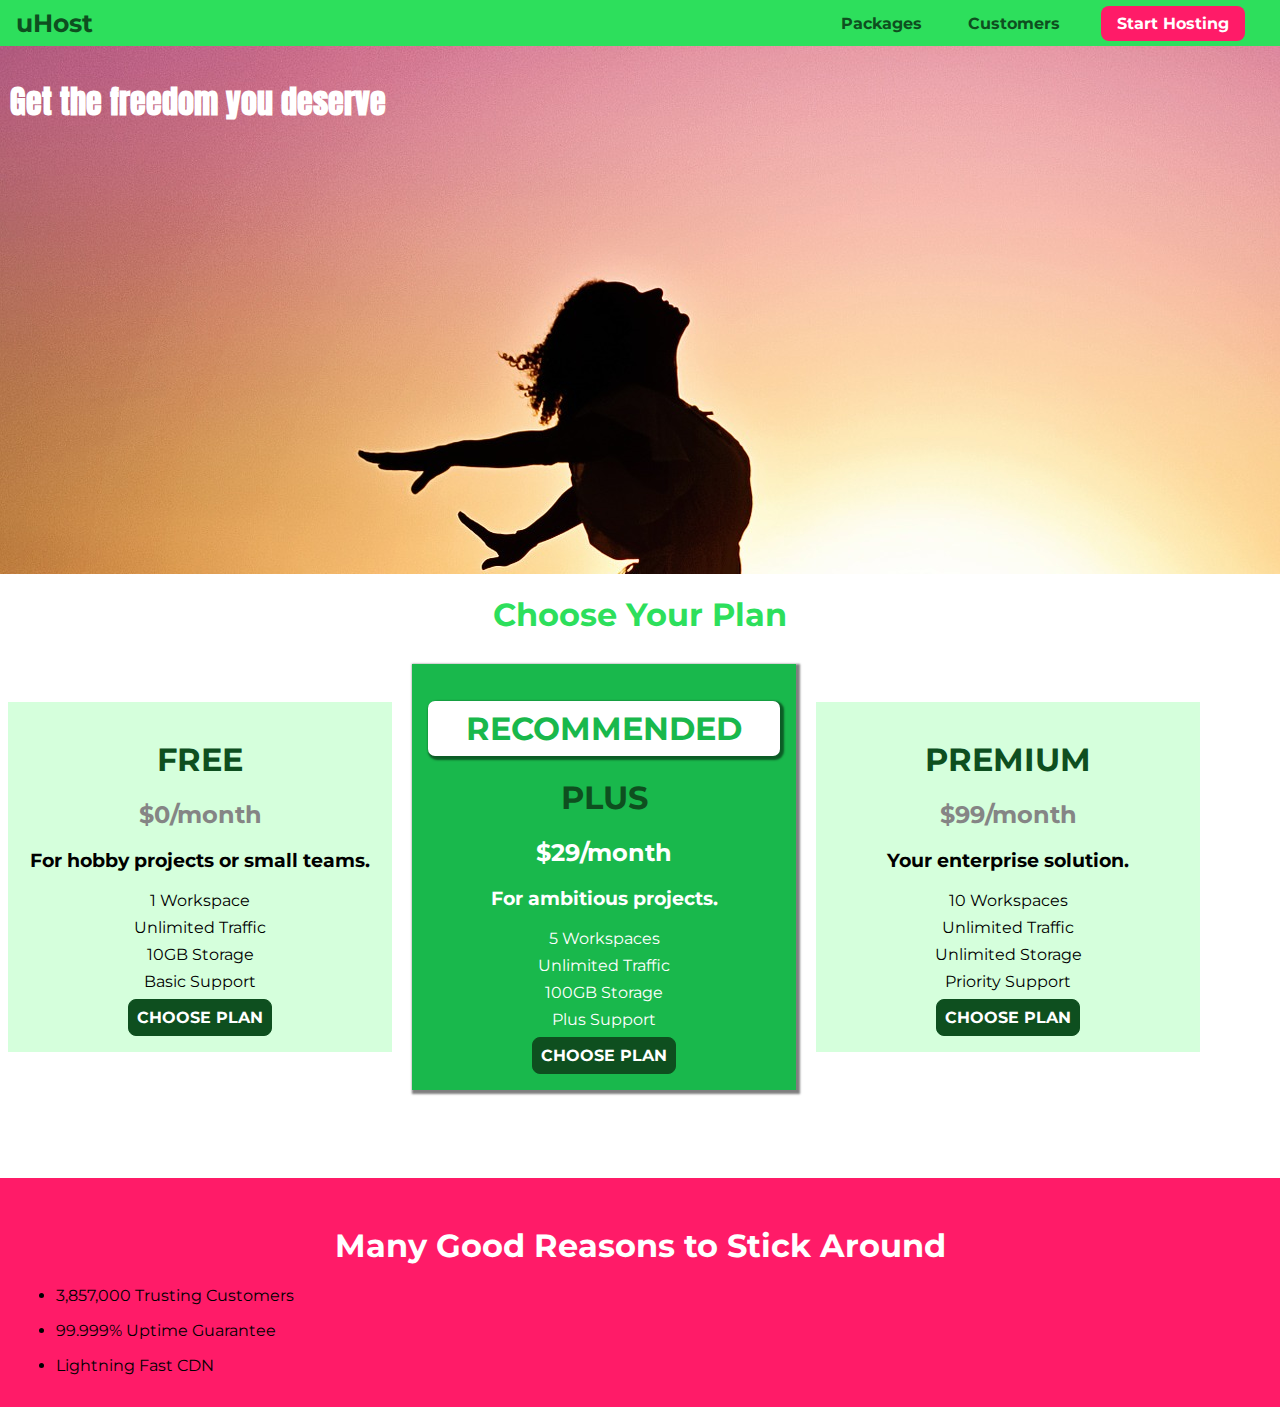
==== index.html @ 941031a2 "Added key-feature__list, key-feature and key-feature__description class" ====
<!DOCTYPE html>
<html lang="en">
  <head>
    <meta charset="UTF-8" />
    <meta http-equiv="X-UA-Compatible" content="IE=edge" />
    <meta name="viewport" content="width=device-width, initial-scale=1.0" />
    <link rel="preconnect" href="https://fonts.googleapis.com" />
    <link rel="preconnect" href="https://fonts.gstatic.com" crossorigin />
    <link
      href="https://fonts.googleapis.com/css2?family=Anton&display=swap"
      rel="stylesheet"
    />
    <link rel="preconnect" href="https://fonts.googleapis.com" />
    <link rel="preconnect" href="https://fonts.gstatic.com" crossorigin />
    <link
      href="https://fonts.googleapis.com/css2?family=Montserrat:wght@400;700&display=swap"
      rel="stylesheet"
    />
    <link rel="stylesheet" href="style.css" />
    <title>Document</title>
  </head>
  <body>
    <header class="main-header">
      <div>
        <a href="index.html" class="main-header__brand"> uHost </a>
      </div>
      <nav class="main-nav">
        <ul class="main-nav__items">
          <li class="main-nav__item">
            <a href="packages/index.html">Packages</a>
          </li>
          <li class="main-nav__item">
            <a href="customers/index.html">Customers</a>
          </li>
          <li class="main-nav__item main-nav__item--cta">
            <a href="start-hosting/index.html">Start Hosting</a>
          </li>
        </ul>
      </nav>
    </header>
    <main>
      <section id="product-overview">
        <h1>Get the freedom you deserve</h1>
      </section>
      <section id="plans">
        <h1 class="section-title">Choose Your Plan</h1>
        <div>
          <article class="plan">
            <h1 class="plan__title">FREE</h1>
            <h2 class="plan__price">$0/month</h2>
            <h3>For hobby projects or small teams.</h3>
            <ul class="plan__features">
              <li class="plan__feature">1 Workspace</li>
              <li class="plan__feature">Unlimited Traffic</li>
              <li class="plan__feature">10GB Storage</li>
              <li class="plan__feature">Basic Support</li>
            </ul>
            <div>
              <button class="button">CHOOSE PLAN</button>
            </div>
          </article>
          <article class="plan plan--highlighted">
            <h1 class="plan__annotation">RECOMMENDED</h1>
            <h1 class="plan__title">PLUS</h1>
            <h2 class="plan__price">$29/month</h2>
            <h3>For ambitious projects.</h3>
            <ul class="plan__features">
              <li class="plan__feature">5 Workspaces</li>
              <li class="plan__feature">Unlimited Traffic</li>
              <li class="plan__feature">100GB Storage</li>
              <li class="plan__feature">Plus Support</li>
            </ul>
            <div>
              <button class="button">CHOOSE PLAN</button>
            </div>
          </article>
          <article class="plan">
            <h1 class="plan__title">PREMIUM</h1>
            <h2 class="plan__price">$99/month</h2>
            <h3>Your enterprise solution.</h3>
            <ul class="plan__features">
              <li class="plan__feature">10 Workspaces</li>
              <li class="plan__feature">Unlimited Traffic</li>
              <li class="plan__feature">Unlimited Storage</li>
              <li class="plan__feature">Priority Support</li>
            </ul>
            <div>
              <button class="button">CHOOSE PLAN</button>
            </div>
          </article>
        </div>
      </section>
      <section id="key-features">
        <h1 class="section-title">Many Good Reasons to Stick Around</h1>
        <ul class="key-feature__list">
          <li class="key-feature">
            <div></div>
            <p class="key-feature__description">3,857,000 Trusting Customers</p>
          </li>
          <li class="key-feature">
            <div></div>
            <p class="v">99.999% Uptime Guarantee</p>
          </li>
          <li class="key-feature">
            <div></div>
            <p class="key-feature__description">Lightning Fast CDN</p>
          </li>
        </ul>
      </section>
    </main>
  </body>
</html>
---- style.css ----
* {
  box-sizing: border-box;
}

body {
  font-family: "Montserrat", sans-serif;
  margin: 0;
}

#product-overview {
  background: url(./freedom.jpg);
  height: 528px;
  width: 100%;
  padding: 10px;
}

.section-title {
  color: #2ddf5c;
  text-align: center;
}

.plan {
  padding: 16px;
  margin: 8px;
  background: #d5ffdc;
  display: inline-block;
  width: 30%;
  text-align: center;
  vertical-align: middle;
}

.plan--highlighted {
  background: #19b84c;
  color: white;
  box-shadow: 2px 2px 2px 2px rgba(0, 0, 0, 0.5);
}

.plan__annotation {
  background: white;
  color: #19b84c;
  padding: 8px;
  box-shadow: 2px 2px 2px 2px rgba(0, 0, 0, 0.5);
  border-radius: 7px;
}

.plan__title {
  color: #0e4f1f;
}

.plan__price {
  color: #858585;
}

.plan--highlighted .plan__price {
  color: white;
}

.plan__features {
  list-style: none;
  margin: 0;
  padding: 0;
}

.plan__feature {
  margin: 8px 0;
}

.button {
  background: #0e4f1f;
  color: white;
  font: inherit;
  border: 1.5px solid #0e4f1f;
  padding: 8px;
  border-radius: 8px;
  font-weight: bold;
  cursor: pointer;
}

.button:hover,
.button:active {
  background: white;
  color: #0e4f1f;
}

.button:focus {
  outline: none;
}

#key-features {
  background: #ff1b68;
  margin-top: 80px;
  padding: 16px;
}

#key-features .section-title {
  color: white;
  margin-top: 32px;
}

#product-overview h1 {
  color: white;
  font-family: "Anton", sans-serif;
}

.main-header {
  background: #2ddf5c;
  width: 100%;
  padding: 8px 16px;
}

.main-header > div {
  display: inline-block; /*Change div from block level to inline to fit logo with navbar*/
  vertical-align: middle; /*Align navbar and logo into middle; need to add to main-nav also*/
}

.main-header__brand {
  color: #0e4f1f;
  font-weight: bold; /*Make logo bolder*/
  font-size: 25px; /*Increase Logo size*/
  text-decoration: none; /*Remove underline from logo*/
}

.main-nav {
  display: inline-block; /*Change nav from block level to inline to fit logo with navbar*/
  text-align: right; /*Place navbar to right of the page*/
  width: calc(
    100% - 84px
  ); /*Take width of page - width of logo and white space between div and navbar*/
  vertical-align: middle; /*Align navbar and logo into middle; need to add to logo div also*/
}

.main-nav__items {
  margin: 0;
  padding: 0;
  list-style: none;
}

.main-nav__item {
  display: inline-block; /*Change list item from block level to inline*/
  margin: 0 16px;
}

.main-nav__item a {
  text-decoration: none;
  color: #0e4f1f;
  font-weight: bold;
  padding: 0 5px;
}

.main-nav__item a:hover,
.main-nav__item a:active {
  color: white;
  border-bottom: 5px solid white;
}

.main-nav__item--cta a {
  color: white;
  background: #ff1b68;
  padding: 8px 16px;
  border-radius: 8px;
}

.main-nav__item--cta a:hover,
.main-nav__item--cta a:active {
  color: #ff1b68;
  background: white;
  border: none;
}
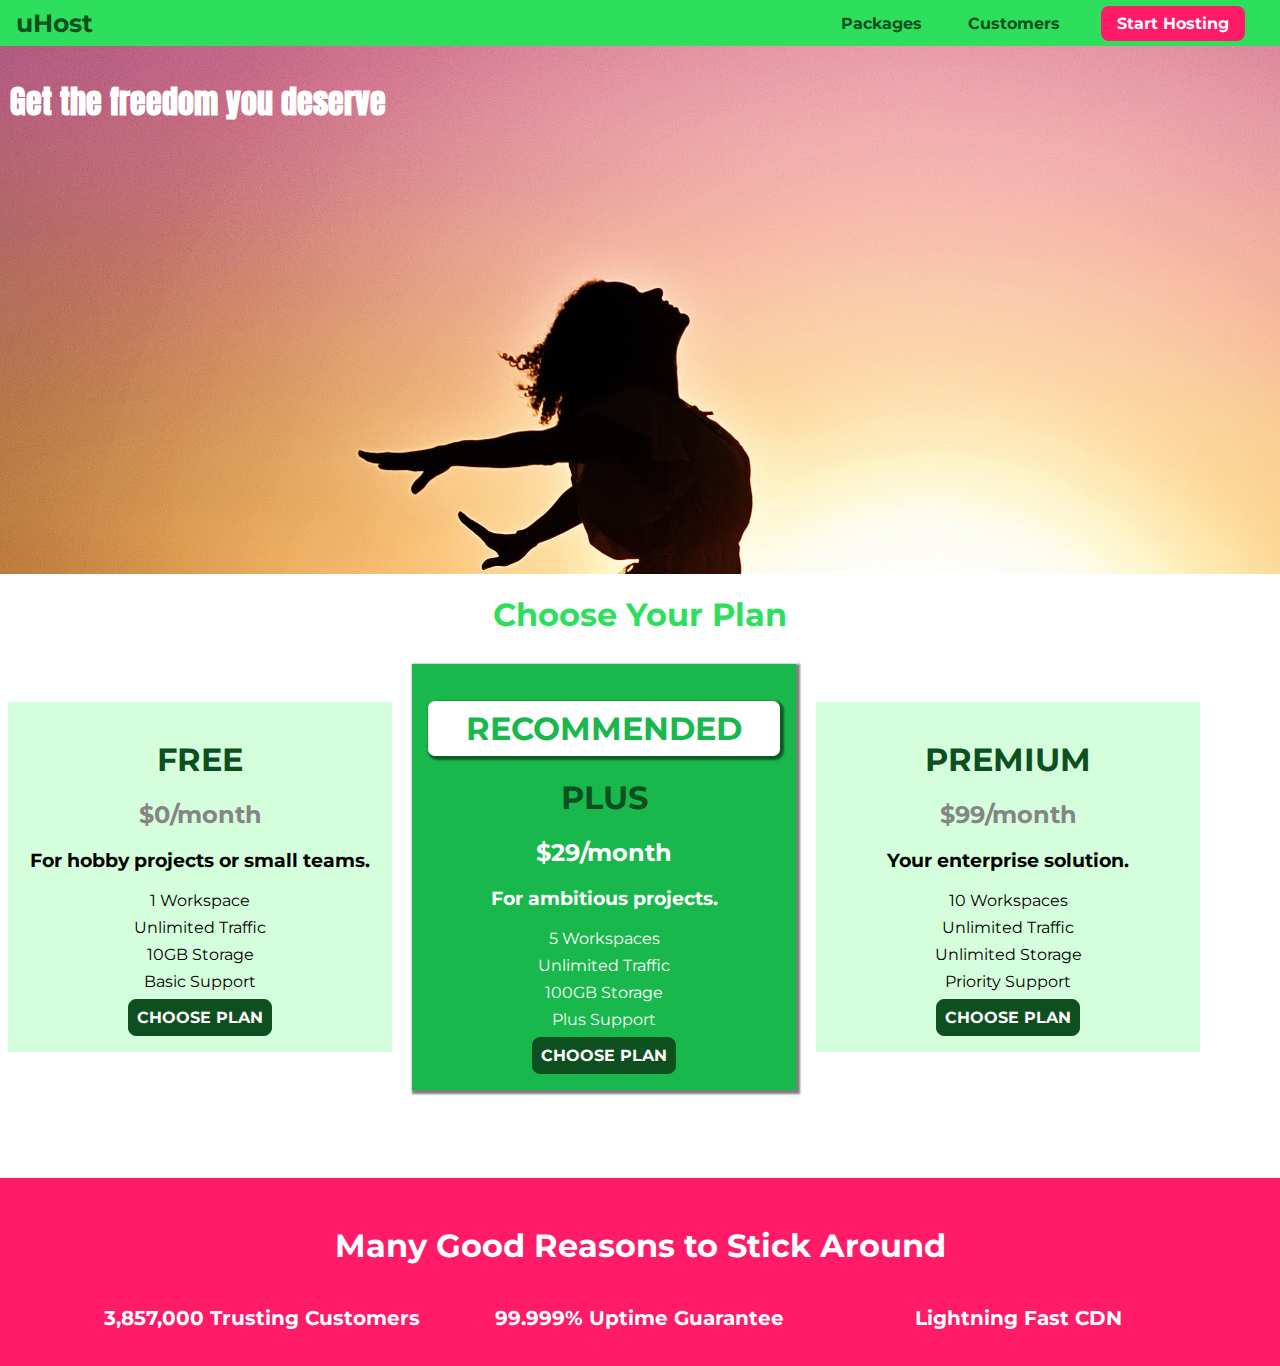
==== commit aea4680e: "Style .key-feature__list .key-feature .key-feature__description" ====
--- a/index.html
+++ b/index.html
@@ -99,7 +99,7 @@
           </li>
           <li class="key-feature">
             <div></div>
-            <p class="v">99.999% Uptime Guarantee</p>
+            <p class="key-feature__description">99.999% Uptime Guarantee</p>
           </li>
           <li class="key-feature">
             <div></div>
--- a/style.css
+++ b/style.css
@@ -96,6 +96,24 @@
   color: white;
   margin-top: 32px;
 }
+.key-feature__list {
+  list-style: none;
+  margin: 0;
+  padding: 0;
+  text-align: center;
+}
+.key-feature {
+  display: inline-block;
+  width: 30%;
+  vertical-align: top;
+}
+
+.key-feature__description {
+  text-align: center;
+  font-weight: bold;
+  color: white;
+  font-size: 20px;
+}
 
 #product-overview h1 {
   color: white;
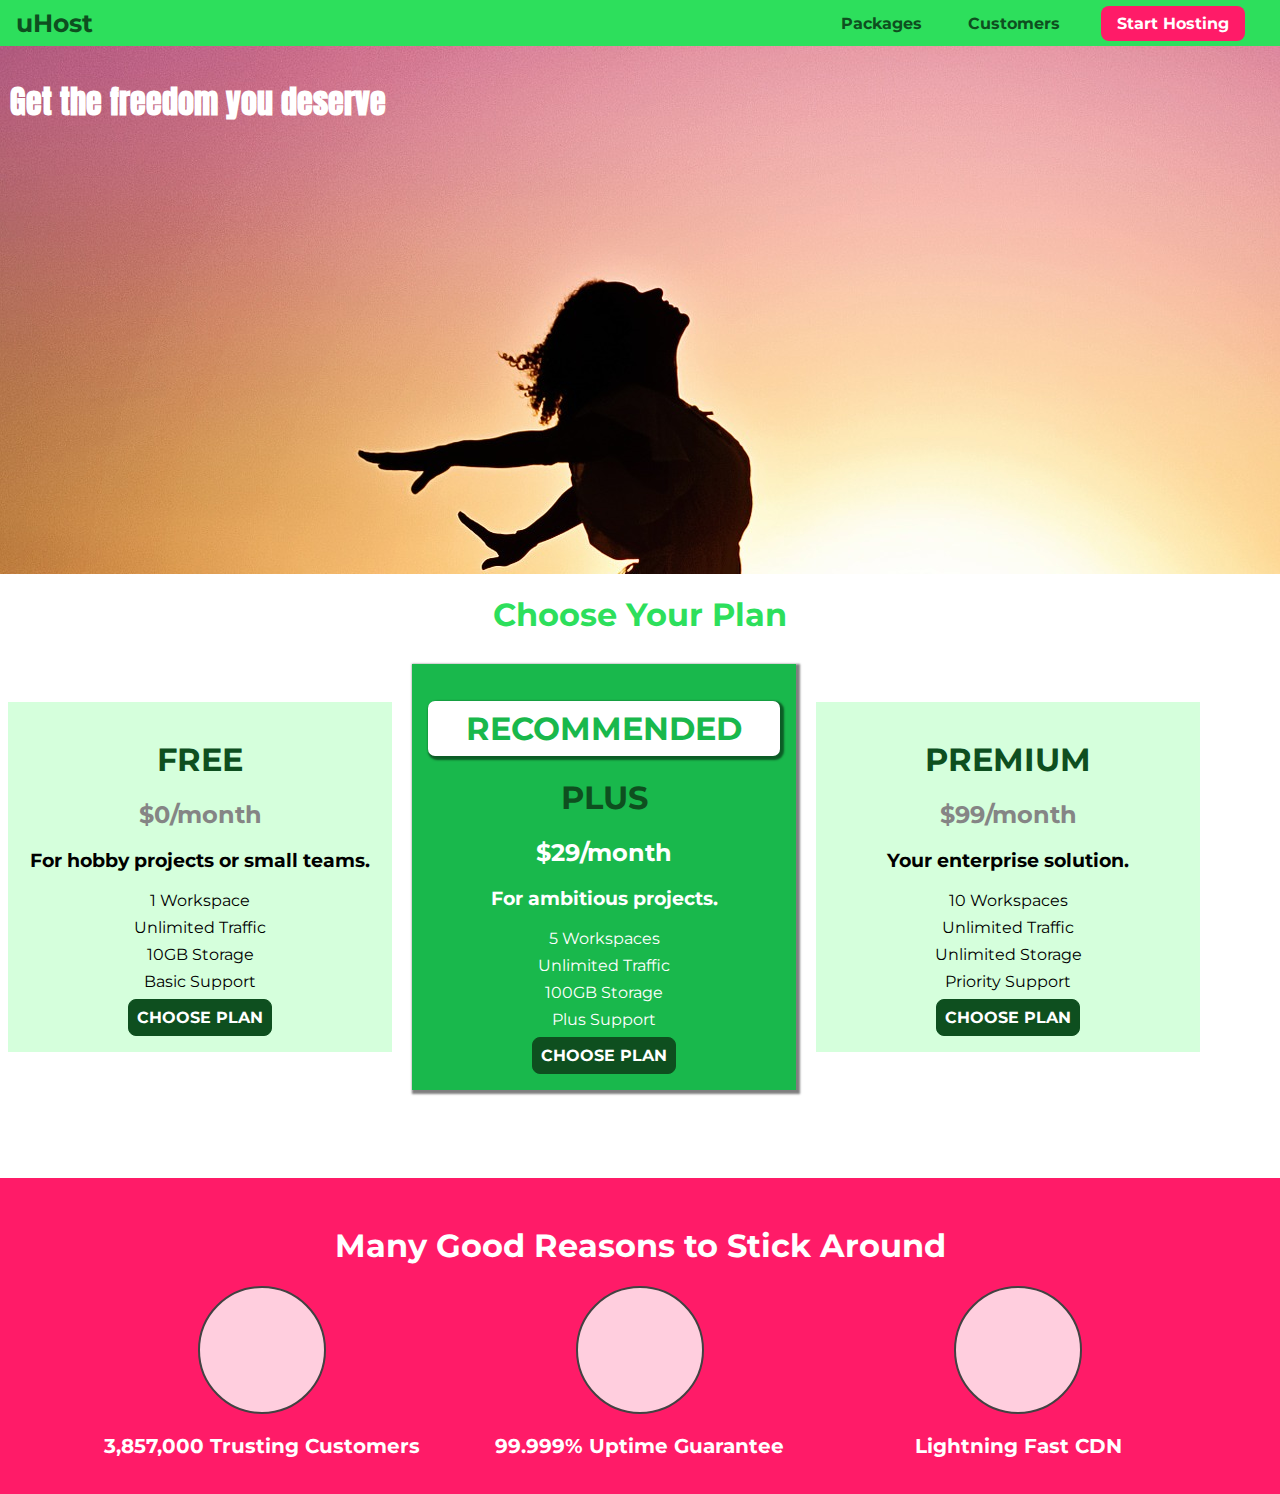
==== commit 75daf1a3: "Added style to .key-feature__image .key-feature__image {   background: #ffcede;   width: 128px;   he" ====
--- a/index.html
+++ b/index.html
@@ -94,15 +94,15 @@
         <h1 class="section-title">Many Good Reasons to Stick Around</h1>
         <ul class="key-feature__list">
           <li class="key-feature">
-            <div></div>
+            <div class="key-feature__image"></div>
             <p class="key-feature__description">3,857,000 Trusting Customers</p>
           </li>
           <li class="key-feature">
-            <div></div>
+            <div class="key-feature__image"></div>
             <p class="key-feature__description">99.999% Uptime Guarantee</p>
           </li>
           <li class="key-feature">
-            <div></div>
+            <div class="key-feature__image"></div>
             <p class="key-feature__description">Lightning Fast CDN</p>
           </li>
         </ul>
--- a/style.css
+++ b/style.css
@@ -108,6 +108,15 @@
   vertical-align: top;
 }
 
+.key-feature__image {
+  background: #ffcede;
+  width: 128px;
+  height: 128px;
+  border: 2px solid #424242;
+  border-radius: 50%;
+  margin: auto;
+}
+
 .key-feature__description {
   text-align: center;
   font-weight: bold;
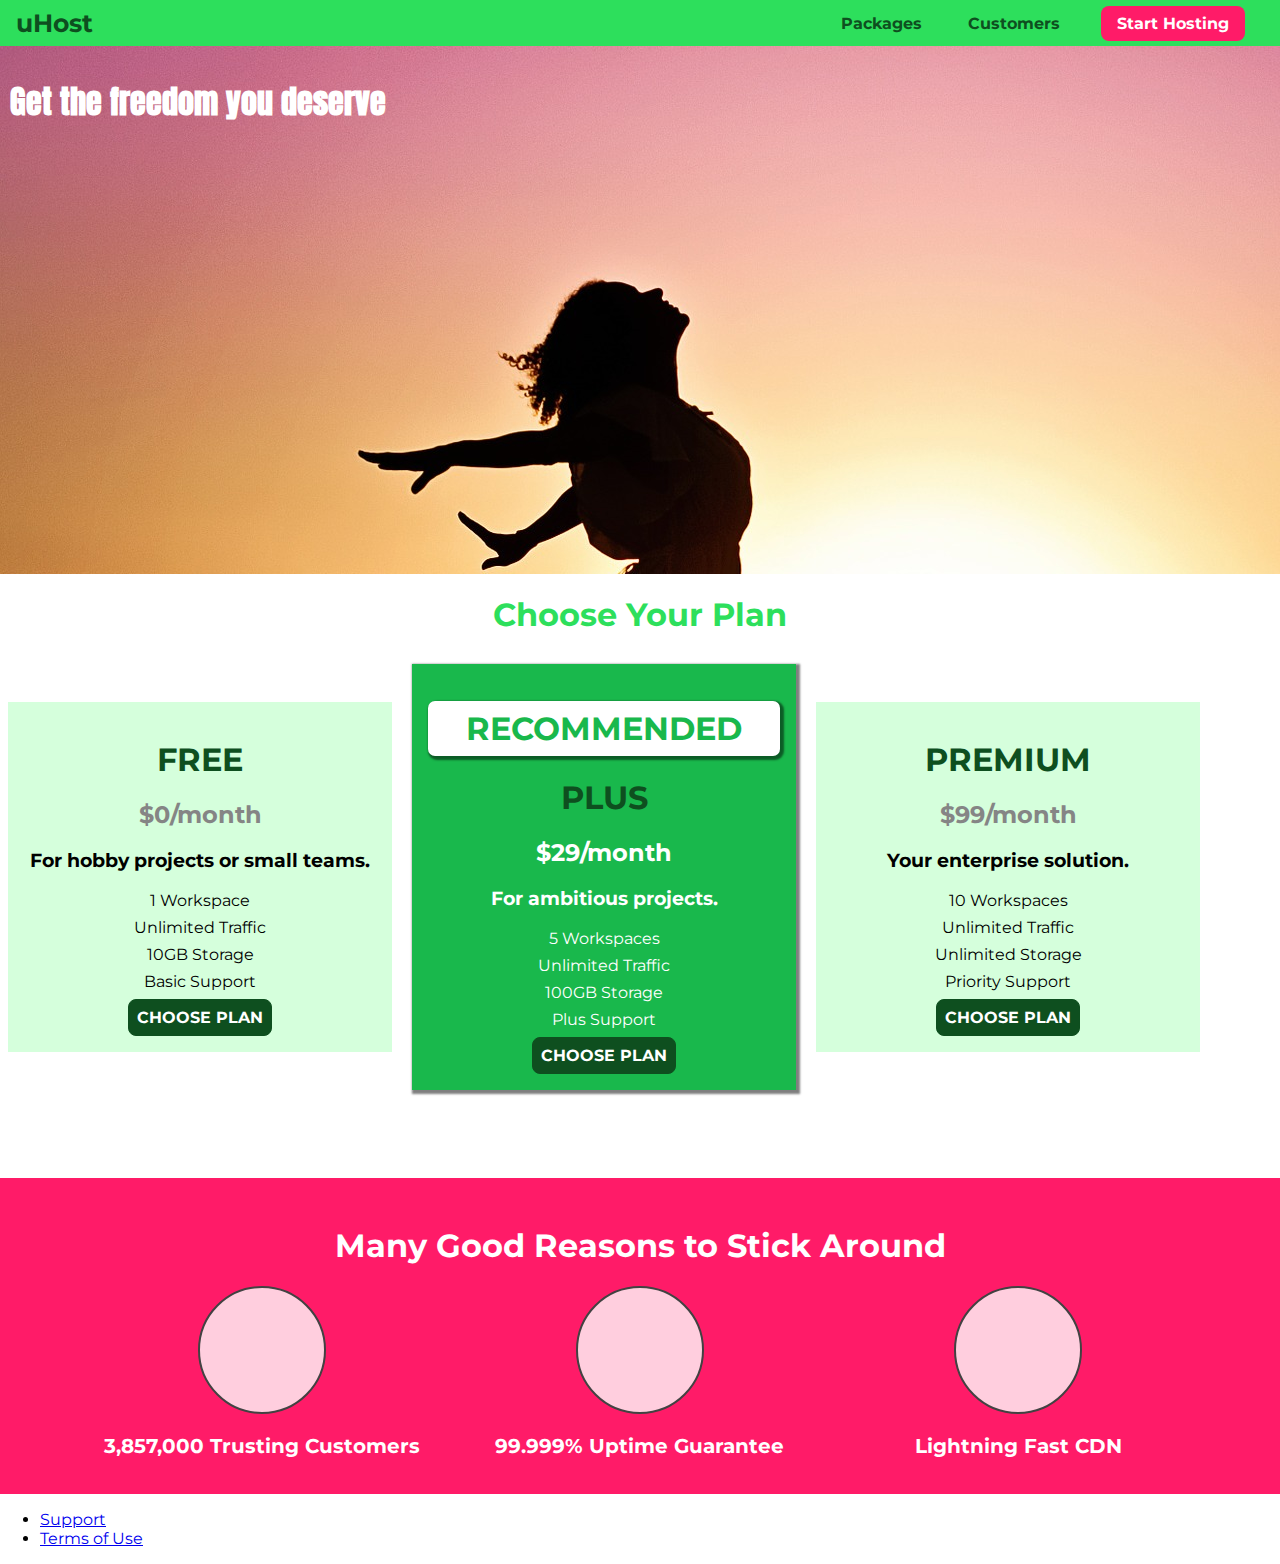
==== commit 3d457e6d: "Added footer" ====
--- a/index.html
+++ b/index.html
@@ -108,5 +108,17 @@
         </ul>
       </section>
     </main>
+    <footer class="main-footer">
+      <nav>
+        <ul>
+          <li>
+            <a href="#">Support</a>
+          </li>
+          <li>
+            <a href="#">Terms of Use</a>
+          </li>
+        </ul>
+      </nav>
+    </footer>
   </body>
 </html>
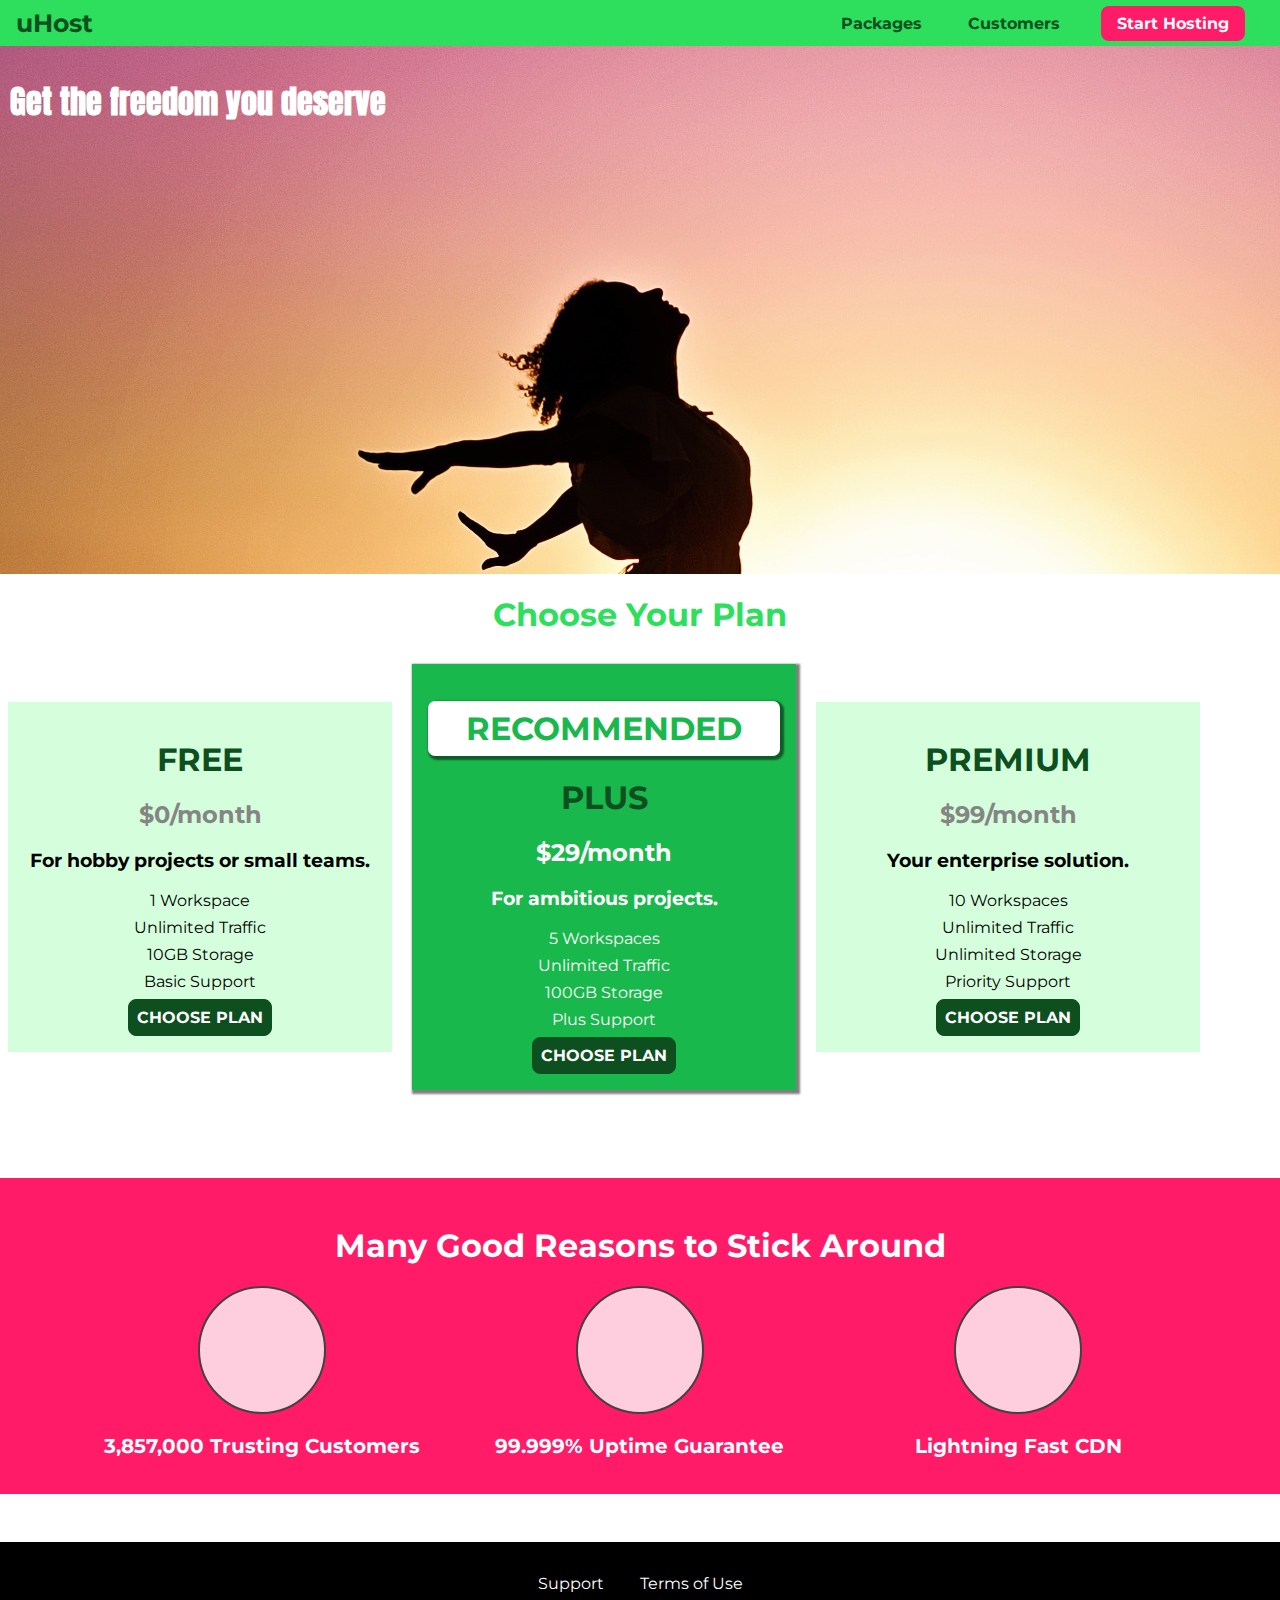
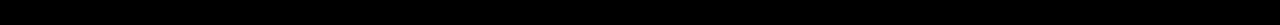
==== commit b3b8eda8: "Style footer .main-footer {   background: black;   padding: 32px;   margin-top: 48px; }" ====
--- a/index.html
+++ b/index.html
@@ -110,11 +110,11 @@
     </main>
     <footer class="main-footer">
       <nav>
-        <ul>
-          <li>
+        <ul class="main-footer__links">
+          <li class="main-footer__link">
             <a href="#">Support</a>
           </li>
-          <li>
+          <li class="main-footer__link">
             <a href="#">Terms of Use</a>
           </li>
         </ul>
--- a/style.css
+++ b/style.css
@@ -193,3 +193,31 @@
   background: white;
   border: none;
 }
+
+.main-footer {
+  background: black;
+  padding: 32px;
+  margin-top: 48px;
+}
+
+.main-footer__links {
+  list-style: none;
+  margin: 0;
+  padding: 0;
+  text-align: center;
+}
+
+.main-footer__link {
+  display: inline-block;
+  margin: 0 16px;
+}
+
+.main-footer__link a {
+  color: white;
+  text-decoration: none;
+}
+
+.main-footer__link a:hover,
+.main-footer__link a:active {
+  color: #ccc;
+}
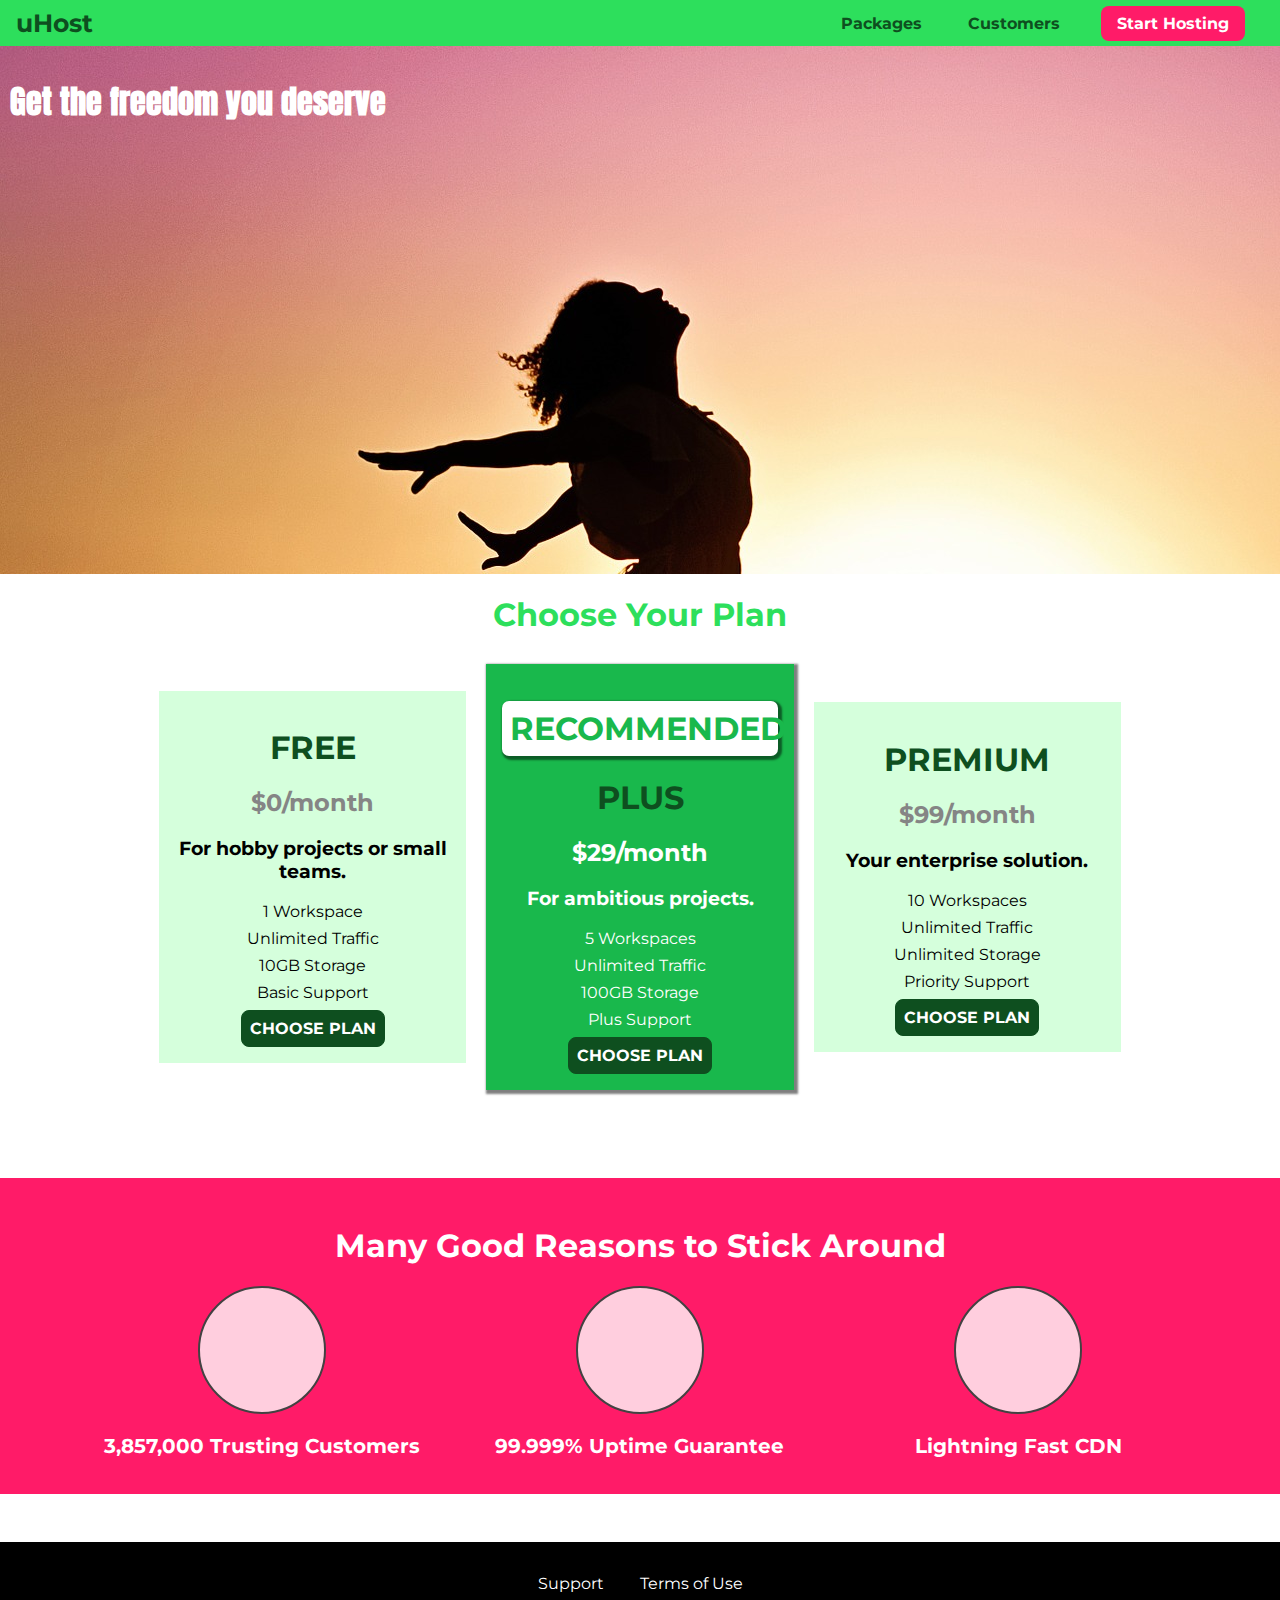
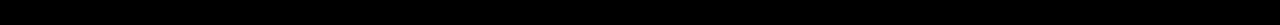
==== commit 09109d5d: "Added some changes related to plans" ====
--- a/index.html
+++ b/index.html
@@ -16,6 +16,7 @@
       href="https://fonts.googleapis.com/css2?family=Montserrat:wght@400;700&display=swap"
       rel="stylesheet"
     />
+    <link rel="stylesheet" href="shared.css" />
     <link rel="stylesheet" href="style.css" />
     <title>Document</title>
   </head>
@@ -44,7 +45,7 @@
       </section>
       <section id="plans">
         <h1 class="section-title">Choose Your Plan</h1>
-        <div>
+        <div class="plan__list">
           <article class="plan">
             <h1 class="plan__title">FREE</h1>
             <h2 class="plan__price">$0/month</h2>
--- a/shared.css
+++ b/shared.css
@@ -0,0 +1,122 @@
+* {
+  box-sizing: border-box;
+}
+
+body {
+  font-family: "Montserrat", sans-serif;
+  margin: 0;
+}
+
+.main-header {
+  background: #2ddf5c;
+  width: 100%;
+  padding: 8px 16px;
+}
+
+.main-header > div {
+  display: inline-block; /*Change div from block level to inline to fit logo with navbar*/
+  vertical-align: middle; /*Align navbar and logo into middle; need to add to main-nav also*/
+}
+
+.main-header__brand {
+  color: #0e4f1f;
+  font-weight: bold; /*Make logo bolder*/
+  font-size: 25px; /*Increase Logo size*/
+  text-decoration: none; /*Remove underline from logo*/
+}
+
+.main-nav {
+  display: inline-block; /*Change nav from block level to inline to fit logo with navbar*/
+  text-align: right; /*Place navbar to right of the page*/
+  width: calc(
+    100% - 84px
+  ); /*Take width of page - width of logo and white space between div and navbar*/
+  vertical-align: middle; /*Align navbar and logo into middle; need to add to logo div also*/
+}
+
+.main-nav__items {
+  margin: 0;
+  padding: 0;
+  list-style: none;
+}
+
+.main-nav__item {
+  display: inline-block; /*Change list item from block level to inline*/
+  margin: 0 16px;
+}
+
+.main-nav__item a {
+  text-decoration: none;
+  color: #0e4f1f;
+  font-weight: bold;
+  padding: 0 5px;
+}
+
+.main-nav__item a:hover,
+.main-nav__item a:active {
+  color: white;
+  border-bottom: 5px solid white;
+}
+
+.main-nav__item--cta a {
+  color: white;
+  background: #ff1b68;
+  padding: 8px 16px;
+  border-radius: 8px;
+}
+
+.main-nav__item--cta a:hover,
+.main-nav__item--cta a:active {
+  color: #ff1b68;
+  background: white;
+  border: none;
+}
+
+.main-footer {
+  background: black;
+  padding: 32px;
+  margin-top: 48px;
+}
+
+.main-footer__links {
+  list-style: none;
+  margin: 0;
+  padding: 0;
+  text-align: center;
+}
+
+.main-footer__link {
+  display: inline-block;
+  margin: 0 16px;
+}
+
+.main-footer__link a {
+  color: white;
+  text-decoration: none;
+}
+
+.main-footer__link a:hover,
+.main-footer__link a:active {
+  color: #ccc;
+}
+
+.button {
+  background: #0e4f1f;
+  color: white;
+  font: inherit;
+  border: 1.5px solid #0e4f1f;
+  padding: 8px;
+  border-radius: 8px;
+  font-weight: bold;
+  cursor: pointer;
+}
+
+.button:hover,
+.button:active {
+  background: white;
+  color: #0e4f1f;
+}
+
+.button:focus {
+  outline: none;
+}
--- a/style.css
+++ b/style.css
@@ -1,12 +1,3 @@
-* {
-  box-sizing: border-box;
-}
-
-body {
-  font-family: "Montserrat", sans-serif;
-  margin: 0;
-}
-
 #product-overview {
   background: url(./freedom.jpg);
   height: 528px;
@@ -16,6 +7,12 @@
 
 .section-title {
   color: #2ddf5c;
+  text-align: center;
+}
+
+.plan__list {
+  width: 80%;
+  margin: auto;
   text-align: center;
 }
 
@@ -65,27 +62,6 @@
   margin: 8px 0;
 }
 
-.button {
-  background: #0e4f1f;
-  color: white;
-  font: inherit;
-  border: 1.5px solid #0e4f1f;
-  padding: 8px;
-  border-radius: 8px;
-  font-weight: bold;
-  cursor: pointer;
-}
-
-.button:hover,
-.button:active {
-  background: white;
-  color: #0e4f1f;
-}
-
-.button:focus {
-  outline: none;
-}
-
 #key-features {
   background: #ff1b68;
   margin-top: 80px;
@@ -128,96 +104,3 @@
   color: white;
   font-family: "Anton", sans-serif;
 }
-
-.main-header {
-  background: #2ddf5c;
-  width: 100%;
-  padding: 8px 16px;
-}
-
-.main-header > div {
-  display: inline-block; /*Change div from block level to inline to fit logo with navbar*/
-  vertical-align: middle; /*Align navbar and logo into middle; need to add to main-nav also*/
-}
-
-.main-header__brand {
-  color: #0e4f1f;
-  font-weight: bold; /*Make logo bolder*/
-  font-size: 25px; /*Increase Logo size*/
-  text-decoration: none; /*Remove underline from logo*/
-}
-
-.main-nav {
-  display: inline-block; /*Change nav from block level to inline to fit logo with navbar*/
-  text-align: right; /*Place navbar to right of the page*/
-  width: calc(
-    100% - 84px
-  ); /*Take width of page - width of logo and white space between div and navbar*/
-  vertical-align: middle; /*Align navbar and logo into middle; need to add to logo div also*/
-}
-
-.main-nav__items {
-  margin: 0;
-  padding: 0;
-  list-style: none;
-}
-
-.main-nav__item {
-  display: inline-block; /*Change list item from block level to inline*/
-  margin: 0 16px;
-}
-
-.main-nav__item a {
-  text-decoration: none;
-  color: #0e4f1f;
-  font-weight: bold;
-  padding: 0 5px;
-}
-
-.main-nav__item a:hover,
-.main-nav__item a:active {
-  color: white;
-  border-bottom: 5px solid white;
-}
-
-.main-nav__item--cta a {
-  color: white;
-  background: #ff1b68;
-  padding: 8px 16px;
-  border-radius: 8px;
-}
-
-.main-nav__item--cta a:hover,
-.main-nav__item--cta a:active {
-  color: #ff1b68;
-  background: white;
-  border: none;
-}
-
-.main-footer {
-  background: black;
-  padding: 32px;
-  margin-top: 48px;
-}
-
-.main-footer__links {
-  list-style: none;
-  margin: 0;
-  padding: 0;
-  text-align: center;
-}
-
-.main-footer__link {
-  display: inline-block;
-  margin: 0 16px;
-}
-
-.main-footer__link a {
-  color: white;
-  text-decoration: none;
-}
-
-.main-footer__link a:hover,
-.main-footer__link a:active {
-  color: #ccc;
-}
